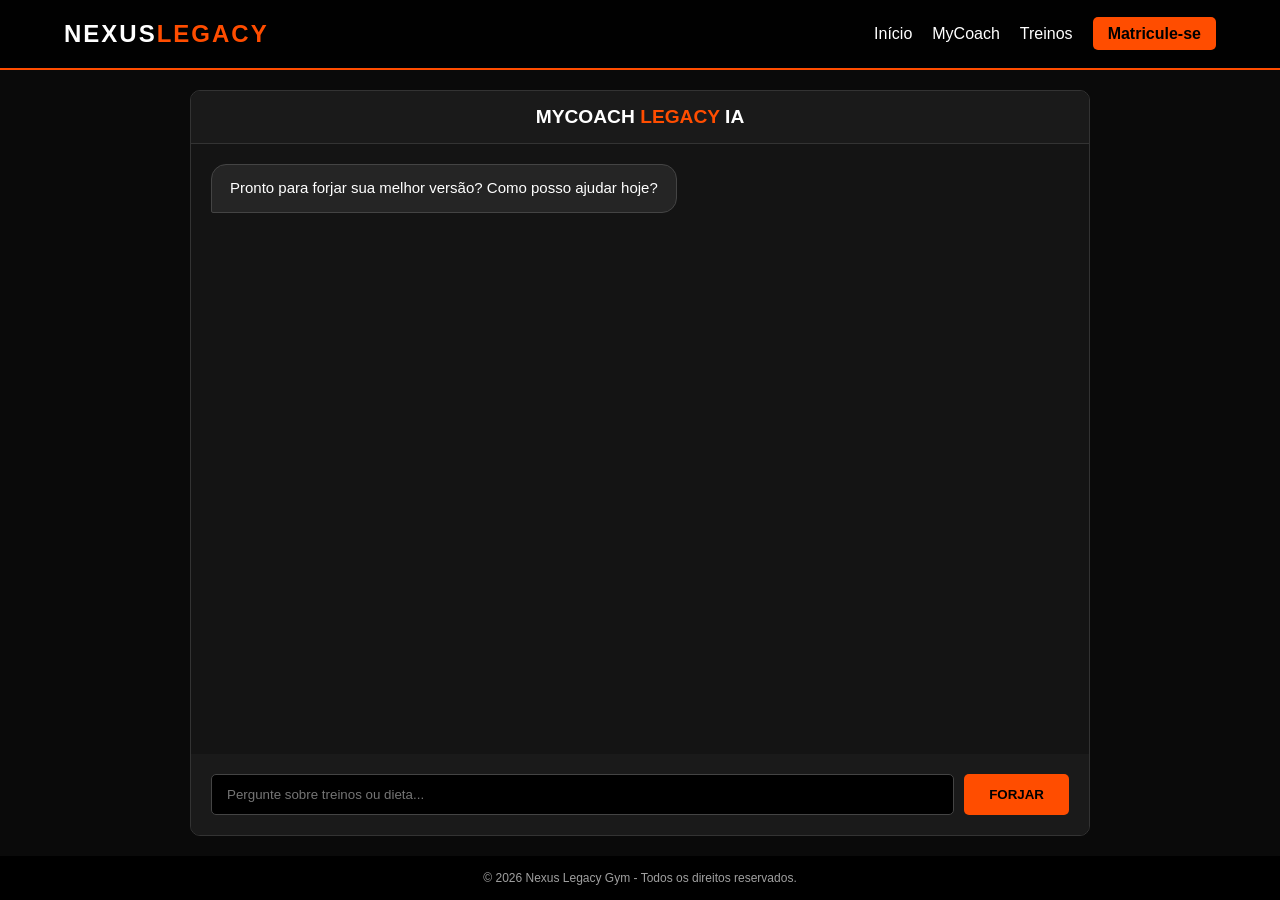
==== templates/index.html @ bda9ba47 "Rename nexusia.html to index.html" ====
<!DOCTYPE html>
<html lang="pt-br">
<head>
    <meta charset="UTF-8">
    <meta name="viewport" content="width=device-width, initial-scale=1.0">
    <link rel="stylesheet" href="nexusia.css">
    <title>MyCoach | Nexus Legacy</title>
    
</head>
<body>

    <header class="barra-navegacao">
        <div class="logotipo">NEXUS<span>LEGACY</span></div>
        <nav>
            <ul>
                <li><a href="index.html">Início</a></li>
                <li><a href="nexusia.html">MyCoach</a></li>
                <li><a href="treinos.html">Treinos</a></li>
                <li><a href="Cadaspage.html" class="botao-menu">Matricule-se</a></li>
            </ul>
        </nav>
    </header>

    <main class="chat-container">
        <div class="chat-header">
            <h2>MyCoach <span>Legacy</span> IA</h2>
        </div>

        <div id="chat-messages">
            <div class="mensagem bot-message">
                Pronto para forjar sua melhor versão? Como posso ajudar hoje?
            </div>
            <div id="typing-indicator" class="typing">
                <span class="dot"></span>
                <span class="dot"></span>
                <span class="dot"></span>
            </div>
        </div>

        <div class="chat-input-area">
            <input type="text" id="user-input" placeholder="Pergunte sobre treinos ou dieta...">
            <button id="btn-enviar">FORJAR</button>
        </div>
    </main>

    <footer>
        <p>&copy; 2026 Nexus Legacy Gym - Todos os direitos reservados.</p>
    </footer>

    <script>
        const input = document.getElementById('user-input');
        const btn = document.getElementById('btn-enviar');
        const chatMessages = document.getElementById('chat-messages');
        const typingIndicator = document.getElementById('typing-indicator');

        async function enviarMensagem() {
            const mensagem = input.value.trim();
            if (!mensagem) return;

            adicionarMensagem(mensagem, 'user-message');
            input.value = '';

            // Mostrar indicador de digitação e mover para o final
            typingIndicator.style.display = 'block';
            chatMessages.appendChild(typingIndicator); 
            chatMessages.scrollTop = chatMessages.scrollHeight;

            try {
                const response = await fetch('/perguntar', {
                    method: 'POST',
                    headers: { 'Content-Type': 'application/json' },
                    body: JSON.stringify({ mensagem: mensagem })
                });

                const dados = await response.json();
                
                typingIndicator.style.display = 'none'; // Esconde indicador
                adicionarMensagem(dados.resposta, 'bot-message');
            } catch (error) {
                typingIndicator.style.display = 'none';
                adicionarMensagem("Erro técnico na NexusIA.", 'bot-message');
            }
        }

        function adicionarMensagem(texto, classe) {
            const div = document.createElement('div');
            div.className = `mensagem ${classe}`;
            div.innerText = texto;
            // Insere antes do indicador para ele sempre ficar por último enquanto ativo
            chatMessages.insertBefore(div, typingIndicator);
            chatMessages.scrollTop = chatMessages.scrollHeight;
        }

        btn.addEventListener('click', enviarMensagem);
        input.addEventListener('keypress', (e) => { if (e.key === 'Enter') enviarMensagem(); });
    </script>
</body>
</html>
---- templates/nexusia.css ----
/* CONFIGURAÇÕES GERAIS - ESTILO NEXUS LEGACY */
        :root {
            --cor-fundo: #0a0a0a;
            --cor-card: #141414;
            --cor-primaria: #ff4d00;
            --cor-texto: #ffffff;
            --cor-suave: #a0a0a0;
        }

        * {
            margin: 0;
            padding: 0;
            box-sizing: border-box;
            font-family: 'Segoe UI', Roboto, Helvetica, Arial, sans-serif;
        }

        body {
            background-color: var(--cor-fundo);
            color: var(--cor-texto);
            display: flex;
            flex-direction: column;
            height: 100vh;
        }

        .barra-navegacao {
            display: flex;
            justify-content: space-between;
            align-items: center;
            padding: 20px 5%;
            background: rgba(0, 0, 0, 0.9);
            border-bottom: 2px solid var(--cor-primaria);
        }

        .logotipo {
            font-size: 24px;
            font-weight: bold;
            letter-spacing: 2px;
        }

        .logotipo span {
            color: var(--cor-primaria);
        }

        nav ul {
            display: flex;
            list-style: none;
            gap: 20px;
        }

        nav ul li a {
            color: white;
            text-decoration: none;
            font-weight: 500;
        }

        .botao-menu {
            background-color: var(--cor-primaria);
            padding: 8px 15px;
            border-radius: 5px;
            color: black !important;
            font-weight: bold;
        }

        .chat-container {
            flex: 1;
            display: flex;
            flex-direction: column;
            max-width: 900px;
            margin: 20px auto;
            width: 95%;
            background: var(--cor-card);
            border-radius: 10px;
            overflow: hidden;
            border: 1px solid #333;
        }

        .chat-header {
            background: #1a1a1a;
            padding: 15px;
            text-align: center;
            border-bottom: 1px solid #333;
        }

        .chat-header h2 { font-size: 1.2rem; text-transform: uppercase; }
        .chat-header span { color: var(--cor-primaria); }

        #chat-messages {
            flex: 1;
            padding: 20px;
            overflow-y: auto;
            display: flex;
            flex-direction: column;
            gap: 15px;
        }

        .mensagem {
            max-width: 80%;
            padding: 12px 18px;
            border-radius: 15px;
            line-height: 1.5;
            font-size: 15px;
            position: relative;
        }

        .user-message {
            align-self: flex-end;
            background: var(--cor-primaria);
            color: black;
            font-weight: 500;
            border-bottom-right-radius: 2px;
        }

        .bot-message {
            align-self: flex-start;
            background: #252525;
            color: white;
            border-bottom-left-radius: 2px;
            border: 1px solid #444;
        }

        /* ANIMAÇÃO DE DIGITANDO */
        .typing {
            display: none; /* Escondido por padrão */
            align-self: flex-start;
            background: #252525;
            padding: 15px;
            border-radius: 15px;
            border-bottom-left-radius: 2px;
            border: 1px solid #444;
        }

        .dot {
            height: 8px;
            width: 8px;
            background-color: var(--cor-primaria);
            border-radius: 50%;
            display: inline-block;
            margin-right: 3px;
            animation: bounce 1.3s linear infinite;
        }

        .dot:nth-child(2) { animation-delay: -1.1s; }
        .dot:nth-child(3) { animation-delay: -0.9s; }

        @keyframes bounce {
            0%, 60%, 100% { transform: translateY(0); }
            30% { transform: translateY(-7px); }
        }

        .chat-input-area {
            padding: 20px;
            background: #1a1a1a;
            display: flex;
            gap: 10px;
        }

        input[type="text"] {
            flex: 1;
            background: #000;
            border: 1px solid #444;
            padding: 12px 15px;
            color: white;
            border-radius: 5px;
            outline: none;
        }

        button#btn-enviar {
            background: var(--cor-primaria);
            color: black;
            border: none;
            padding: 0 25px;
            border-radius: 5px;
            font-weight: bold;
            cursor: pointer;
        }

        footer {
            text-align: center;
            padding: 15px;
            font-size: 12px;
            color: var(--cor-suave);
            background: black;
        }
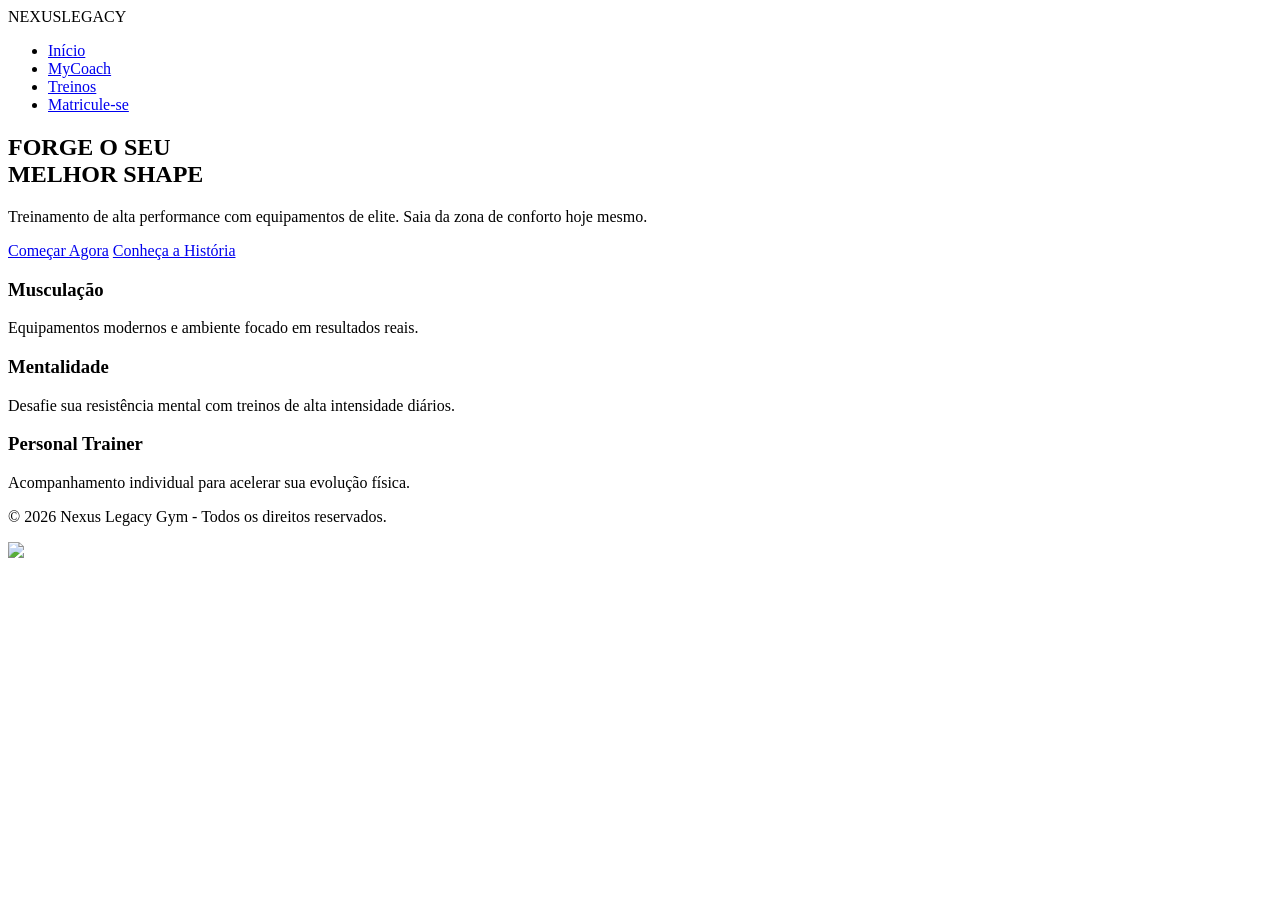
==== commit ed4686c8: "Update index.html" ====
--- a/templates/index.html
+++ b/templates/index.html
@@ -1,98 +1,59 @@
-<!DOCTYPE html>
-<html lang="pt-br">
-<head>
-    <meta charset="UTF-8">
-    <meta name="viewport" content="width=device-width, initial-scale=1.0">
-    <link rel="stylesheet" href="nexusia.css">
-    <title>MyCoach | Nexus Legacy</title>
-    
-</head>
-<body>
-
-    <header class="barra-navegacao">
-        <div class="logotipo">NEXUS<span>LEGACY</span></div>
-        <nav>
-            <ul>
-                <li><a href="index.html">Início</a></li>
-                <li><a href="nexusia.html">MyCoach</a></li>
-                <li><a href="treinos.html">Treinos</a></li>
-                <li><a href="Cadaspage.html" class="botao-menu">Matricule-se</a></li>
-            </ul>
-        </nav>
-    </header>
-
-    <main class="chat-container">
-        <div class="chat-header">
-            <h2>MyCoach <span>Legacy</span> IA</h2>
-        </div>
-
-        <div id="chat-messages">
-            <div class="mensagem bot-message">
-                Pronto para forjar sua melhor versão? Como posso ajudar hoje?
-            </div>
-            <div id="typing-indicator" class="typing">
-                <span class="dot"></span>
-                <span class="dot"></span>
-                <span class="dot"></span>
-            </div>
-        </div>
-
-        <div class="chat-input-area">
-            <input type="text" id="user-input" placeholder="Pergunte sobre treinos ou dieta...">
-            <button id="btn-enviar">FORJAR</button>
-        </div>
-    </main>
-
-    <footer>
-        <p>&copy; 2026 Nexus Legacy Gym - Todos os direitos reservados.</p>
-    </footer>
-
-    <script>
-        const input = document.getElementById('user-input');
-        const btn = document.getElementById('btn-enviar');
-        const chatMessages = document.getElementById('chat-messages');
-        const typingIndicator = document.getElementById('typing-indicator');
-
-        async function enviarMensagem() {
-            const mensagem = input.value.trim();
-            if (!mensagem) return;
-
-            adicionarMensagem(mensagem, 'user-message');
-            input.value = '';
-
-            // Mostrar indicador de digitação e mover para o final
-            typingIndicator.style.display = 'block';
-            chatMessages.appendChild(typingIndicator); 
-            chatMessages.scrollTop = chatMessages.scrollHeight;
-
-            try {
-                const response = await fetch('/perguntar', {
-                    method: 'POST',
-                    headers: { 'Content-Type': 'application/json' },
-                    body: JSON.stringify({ mensagem: mensagem })
-                });
-
-                const dados = await response.json();
-                
-                typingIndicator.style.display = 'none'; // Esconde indicador
-                adicionarMensagem(dados.resposta, 'bot-message');
-            } catch (error) {
-                typingIndicator.style.display = 'none';
-                adicionarMensagem("Erro técnico na NexusIA.", 'bot-message');
-            }
-        }
-
-        function adicionarMensagem(texto, classe) {
-            const div = document.createElement('div');
-            div.className = `mensagem ${classe}`;
-            div.innerText = texto;
-            // Insere antes do indicador para ele sempre ficar por último enquanto ativo
-            chatMessages.insertBefore(div, typingIndicator);
-            chatMessages.scrollTop = chatMessages.scrollHeight;
-        }
-
-        btn.addEventListener('click', enviarMensagem);
-        input.addEventListener('keypress', (e) => { if (e.key === 'Enter') enviarMensagem(); });
-    </script>
-</body>
-</html>
+<!DOCTYPE html>
+<html lang="pt-br">
+<head>
+    <meta charset="UTF-8">
+    <meta name="viewport" content="width=device-width, initial-scale=1.0">
+    <link rel="icon" type="image/jpeg" href="seets/Icone site.jpeg">
+    <title>Academia Nexus Legacy | Força e Resultado</title>
+    <link rel="stylesheet" href="style/Estilificação do site.css">
+</head>
+<body>
+
+    <header class="barra-navegacao">
+        <div class="logotipo">NEXUS<span>LEGACY</span></div>
+      <nav>
+         <ul>
+             <li><a href="/">Início</a></li>
+             <li><a href="/mycoach">MyCoach</a></li>
+             <li><a href="/treinos">Treinos</a></li>
+             <li><a href="/cadastro" class="botao-menu">Matricule-se</a></li>
+         </ul>
+       </nav>
+    </header>
+
+    <section class="banner-principal">
+        <div class="conteudo-banner">
+            <h1>FORGE O SEU <br><span class="destaque">MELHOR SHAPE</span></h1>
+            <p>Treinamento de alta performance com equipamentos de elite. Saia da zona de conforto hoje mesmo.</p>
+            <div class="botoes-chamada">
+                <a href="/cadastro" class="botao-primario">Começar Agora</a>
+                <a href="historia.html" class="botao-secundario">Conheça a História</a>
+            </div>
+        </div>
+    </section>
+
+    <section class="nossos-servicos">
+        <div class="cartao-servico">
+            <h3>Musculação</h3>
+            <p>Equipamentos modernos e ambiente focado em resultados reais.</p>
+        </div>
+        <div class="cartao-servico">
+            <h3>Mentalidade</h3>
+            <p>Desafie sua resistência mental com treinos de alta intensidade diários.</p>
+        </div>
+        <div class="cartao-servico">
+            <h3>Personal Trainer</h3>
+            <p>Acompanhamento individual para acelerar sua evolução física.</p>
+        </div>
+    </section>
+
+    <footer>
+        <p>&copy; 2026 Nexus Legacy Gym - Todos os direitos reservados.</p>
+    </footer>
+    
+      <a href="templates/historia.html" class="link-fixo">
+        <img src="seets/icone-preto.png">
+    </a>
+</body>
+    
+</html>
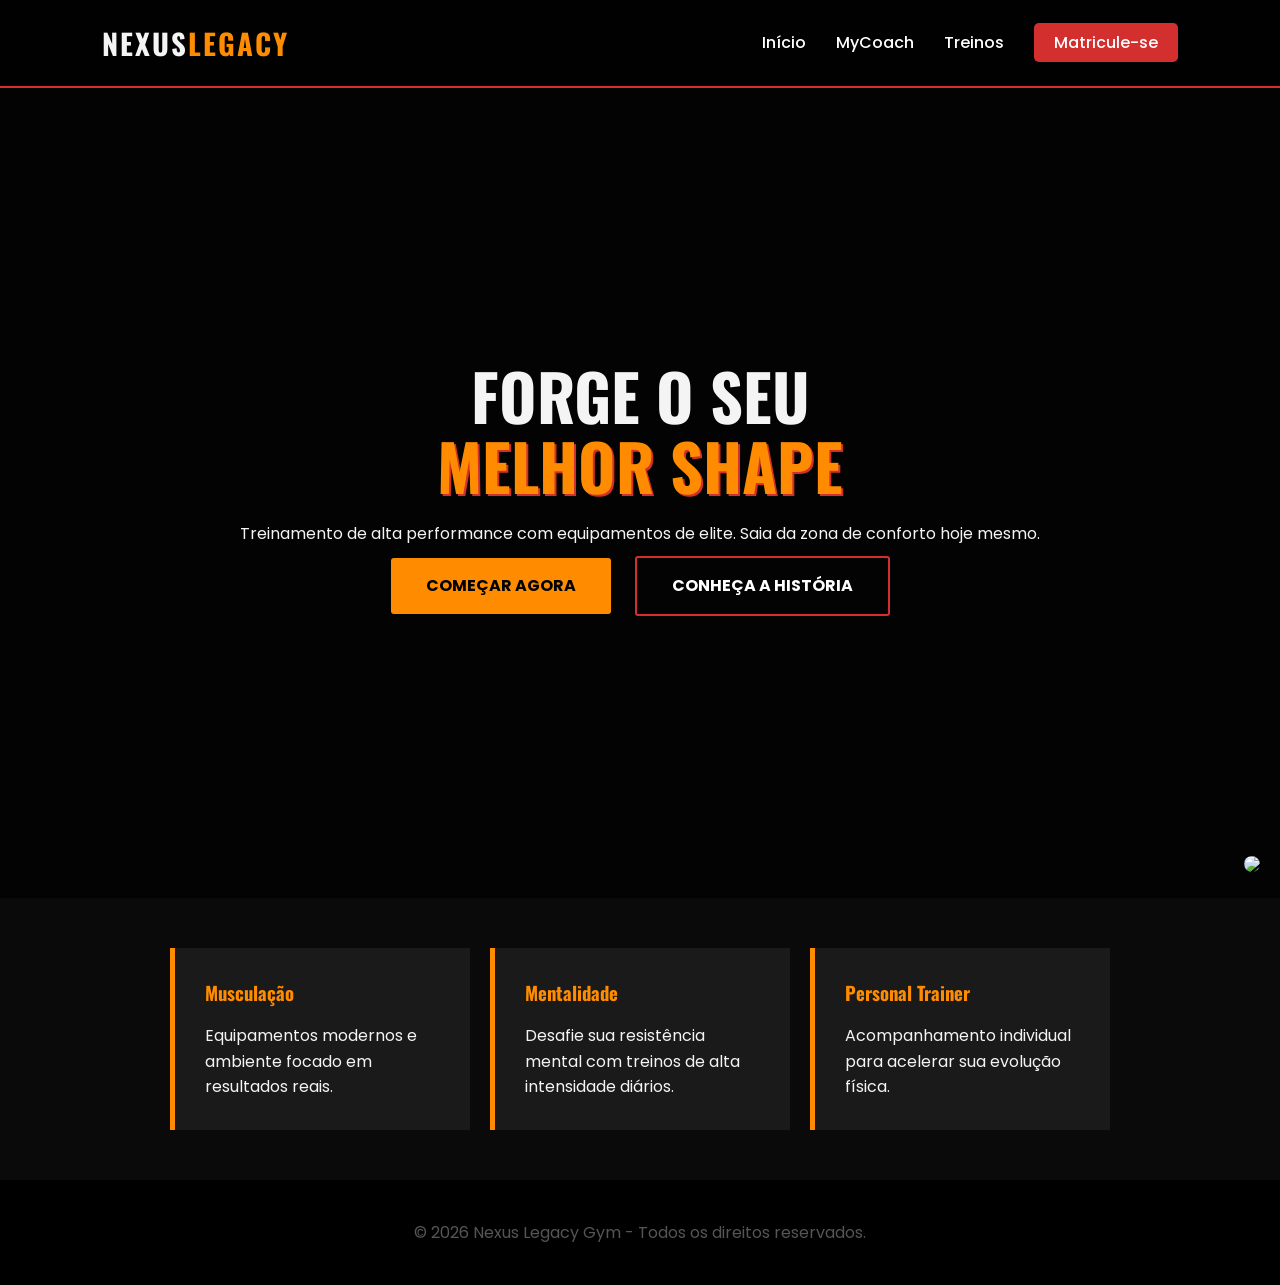
==== commit 00185040: "Update index.html" ====
--- a/templates/index.html
+++ b/templates/index.html
@@ -3,9 +3,9 @@
 <head>
     <meta charset="UTF-8">
     <meta name="viewport" content="width=device-width, initial-scale=1.0">
-    <link rel="icon" type="image/jpeg" href="seets/Icone site.jpeg">
+    <link rel="icon" type="image/jpeg" href="/static/seets/Icone site.jpeg">
     <title>Academia Nexus Legacy | Força e Resultado</title>
-    <link rel="stylesheet" href="style/Estilificação do site.css">
+    <link rel="stylesheet" href="/static/style/estilo.css">
 </head>
 <body>
 
@@ -27,7 +27,7 @@
             <p>Treinamento de alta performance com equipamentos de elite. Saia da zona de conforto hoje mesmo.</p>
             <div class="botoes-chamada">
                 <a href="/cadastro" class="botao-primario">Começar Agora</a>
-                <a href="historia.html" class="botao-secundario">Conheça a História</a>
+                <a href="/historia" class="botao-secundario">Conheça a História</a>
             </div>
         </div>
     </section>
@@ -51,8 +51,8 @@
         <p>&copy; 2026 Nexus Legacy Gym - Todos os direitos reservados.</p>
     </footer>
     
-      <a href="templates/historia.html" class="link-fixo">
-        <img src="seets/icone-preto.png">
+      <a href="/historia" class="link-fixo">
+        <img src="/static/seets/icone-preto.png">
     </a>
 </body>
     
--- a/static/style/estilo.css
+++ b/static/style/estilo.css
@@ -0,0 +1,343 @@
+@import url('https://fonts.googleapis.com/css2?family=Oswald:wght@400;700&family=Poppins:wght@300;400&display=swap');
+
+:root {
+    --laranja-principal: #FF8C00;
+    --vermelho-principal: #D32F2F;
+    --preto-fundo: #0A0A0A;
+    --texto-claro: #F4F4F4;
+    --cinza-cartao: #1A1A1A;
+    --primary: var(--laranja-principal);
+    --card-bg: var(--cinza-cartao);
+    --border: #333;
+}
+* {
+    margin: 0;
+    padding: 0;
+    box-sizing: border-box;
+}
+
+body {
+    font-family: 'Poppins', sans-serif;
+    background-color: var(--preto-fundo);
+    color: var(--texto-claro);
+    line-height: 1.6;
+}
+
+/* --- BARRA DE NAVEGAÇÃO --- */
+.barra-navegacao {
+    display: flex;
+    justify-content: space-between;
+    align-items: center;
+    padding: 20px 8%;
+    background-color: rgba(0, 0, 0, 0.9);
+    border-bottom: 2px solid var(--vermelho-principal);
+}
+
+.logotipo {
+    font-family: 'Oswald', sans-serif;
+    font-size: 1.8rem;
+    font-weight: bold;
+    letter-spacing: 2px;
+}
+
+.logotipo span {
+    color: var(--laranja-principal);
+}
+
+.barra-navegacao ul {
+    display: flex;
+    list-style: none;
+}
+
+.barra-navegacao ul li {
+    margin-left: 30px;
+}
+
+.barra-navegacao ul li a {
+    text-decoration: none;
+    color: white;
+    font-weight: 500;
+}
+.barra-navegacao:hover ul li a{
+    transform: scale(0.8);
+    cursor:pointer;
+}
+
+.botao-menu {
+    background: var(--vermelho-principal);
+    padding: 8px 20px;
+    border-radius: 5px;
+}
+
+/* --- BANNER PRINCIPAL --- */
+.banner-principal {
+    height: 90vh;
+    background: linear-gradient(rgba(0,0,0,0.7), rgba(0,0,0,0.7)), 
+                url('seets/fotomainsite.jpg');
+    background-size: cover;
+    background-position: center;
+    display: flex;
+    align-items: center;
+    justify-content: center;
+    text-align: center;
+    padding: 0 20px;
+}
+
+.banner-principal h1 {
+    font-family: 'Oswald', sans-serif;
+    font-size: 4rem;
+    line-height: 1.1;
+    margin-bottom: 20px;
+}
+
+.destaque {
+    color: var(--laranja-principal);
+    text-shadow: 2px 2px var(--vermelho-principal);
+}
+
+/* --- BOTOES --- */
+.botao-primario, .botao-secundario {
+    display: inline-block;
+    padding: 15px 35px;
+    text-decoration: none;
+    font-weight: bold;
+    text-transform: uppercase;
+    margin: 10px;
+    border-radius: 3px;
+}
+
+.botao-primario {
+    background-color: var(--laranja-principal);
+    color: black;
+}
+.botao-primario:hover{
+    background-color: var(--vermelho-principal);
+    color:white;
+    transform:scale(1.2);
+    cursor:pointer;
+}
+
+.botao-secundario {
+    border: 2px solid var(--vermelho-principal);
+    color: white;
+}
+.botao-secundario:hover{
+    background-color: var(--laranja-principal) ;
+    color:black;
+    transform:scale(1.2);
+    cursor:pointer;
+}
+
+/* --- SERVIÇOS --- */
+.nossos-servicos {
+    display: flex;
+    justify-content: center;
+    flex-wrap: wrap;
+    gap: 20px;
+    padding: 50px 8%;
+}
+
+.cartao-servico {
+    background-color: var(--cinza-cartao);
+    padding: 30px;
+    width: 300px;
+    border-left: 5px solid var(--laranja-principal);
+}
+
+.cartao-servico h3 {
+    color: var(--laranja-principal);
+    margin-bottom: 15px;
+    font-family: 'Oswald', sans-serif;
+}
+
+footer {
+    text-align: center;
+    padding: 40px;
+    background: #000;
+    color: #555;
+}
+/*--- ICONE DO SITE CANTO---*/
+
+.link-fixo {
+    position: fixed;   
+    bottom: 20px;     
+    right: 20px;       
+    z-index: 9999;     
+}
+
+.link-fixo img {
+    width: 60px;       
+    height: auto;
+    border-radius: 50%; 
+}
+
+.link-fixo:hover {
+    cursor:pointer;
+    transform: scale(1.2); 
+}
+
+
+
+
+
+
+/* ---TREINAMENTO HTML --- */
+
+/* --- Historia da academia --- */
+.secao-historia {
+    padding: 80px 8%;
+    display: flex;
+    align-items: center;
+    background-color: var(--preto-fundo); /* Mantendo seu fundo original */
+}
+
+.container-historia {
+    display: grid;
+    grid-template-columns: 1fr 1fr;
+    gap: 40px;
+    align-items: center;
+}
+
+.texto-historia h2 {
+    font-family: 'Oswald', sans-serif;
+    font-size: 2rem;
+    margin-bottom: 15px;
+}
+
+.imagem-espaco img {
+    width: 100%;
+    border-radius: 8px;
+    border: 2px solid var(--laranja-principal); /* Usando sua variável */
+}
+
+/* --- ORIENTAÇÃO DE TREINO --- */
+
+.orientacao-compacta {
+    text-align: center; /* Alinha com o título principal */
+    margin-bottom: 40px; /* Dá espaço para os cards de treino */
+}
+
+.subtitulo-legado {
+    font-family: 'Oswald', sans-serif;
+    font-size: 1.4rem;
+    color: var(--texto-claro);
+    letter-spacing: 2px;
+    margin-bottom: 5px;
+    text-transform: uppercase;
+}
+
+.metodo {
+    font-family: 'Oswald', sans-serif;
+    font-size: 1rem;
+    color: var(--laranja-principal); /* Cor de destaque da sua academia */
+    font-weight: 300;
+    letter-spacing: 1px;
+    opacity: 0.9;
+}
+/* --- SEÇÃO DETALHADA DE TREINOS --- */
+.secao-treinos-detalhada {
+    padding: 60px 8%;
+    background-color: var(--preto-fundo);
+}
+
+.grupo-muscular {
+    margin-bottom: 50px;
+}
+
+.nome-grupo {
+    font-family: 'Oswald', sans-serif;
+    color: var(--texto-claro);
+    border-left: 5px solid var(--laranja-principal);
+    padding-left: 15px;
+    margin-bottom: 25px;
+    text-transform: uppercase;
+}
+
+/* Grid de 4 quadrados */
+.grid-exercicios {
+    display: grid;
+    grid-template-columns: repeat(auto-fit, minmax(200px, 1fr));
+    gap: 20px;
+}
+
+.card-exercicio {
+    position: relative;
+    height: 250px;
+    background-color: var(--cinza-cartao);
+    border-radius: 8px;
+    overflow: hidden;
+    border: 1px solid #333;
+    transition: transform 0.3s ease, border-color 0.3s ease;
+}
+
+.card-exercicio:hover {
+    transform: scale(1.05);
+    border-color: var(--laranja-principal);
+}
+
+.card-exercicio img {
+    width: 100%;
+    height: 100%;
+    object-fit: cover; 
+    filter: grayscale(50%); 
+    transition: 0.3s;
+}
+
+.card-exercicio:hover img {
+    filter: grayscale(0%);
+}
+
+.info-ex {
+    position: absolute;
+    bottom: 0;
+    width: 100%;
+    background: rgba(0, 0, 0, 0.8);
+    padding: 10px;
+    text-align: center;
+}
+
+.info-ex h4 {
+    font-family: 'Oswald', sans-serif;
+    color: var(--laranja-principal);
+    font-size: 1.1rem;
+    margin: 0;
+}
+
+/* --- CONFIGURAÇÃO PARA CELULARES --- */
+@media screen and (max-width: 768px) {
+    
+    /* Ajusta o tamanho dos textos principais */
+    h1 {
+        font-size: 1.8rem !important;
+        text-align: center;
+    }
+
+    /* Faz com que as colunas fiquem uma embaixo da outra */
+    .container, .flex-row, .grid-container { 
+        display: flex;
+        flex-direction: column;
+        width: 100% !important;
+        padding: 10px;
+    }
+
+    /* Ajusta a imagem da academia para não cortar */
+    .fotomainsite, img {
+        width: 100% !important;
+        height: auto !important;
+    }
+
+    /* Ajusta os botões e menus para serem fáceis de clicar com o polegar */
+    button, .nav-item, a {
+        display: block;
+        width: 100%;
+        margin-bottom: 10px;
+        text-align: center;
+        padding: 15px 0;
+    }
+
+    /* Esconde elementos que podem poluir a tela pequena (opcional) */
+    .desktop-only {
+        display: none;
+    }
+}
+
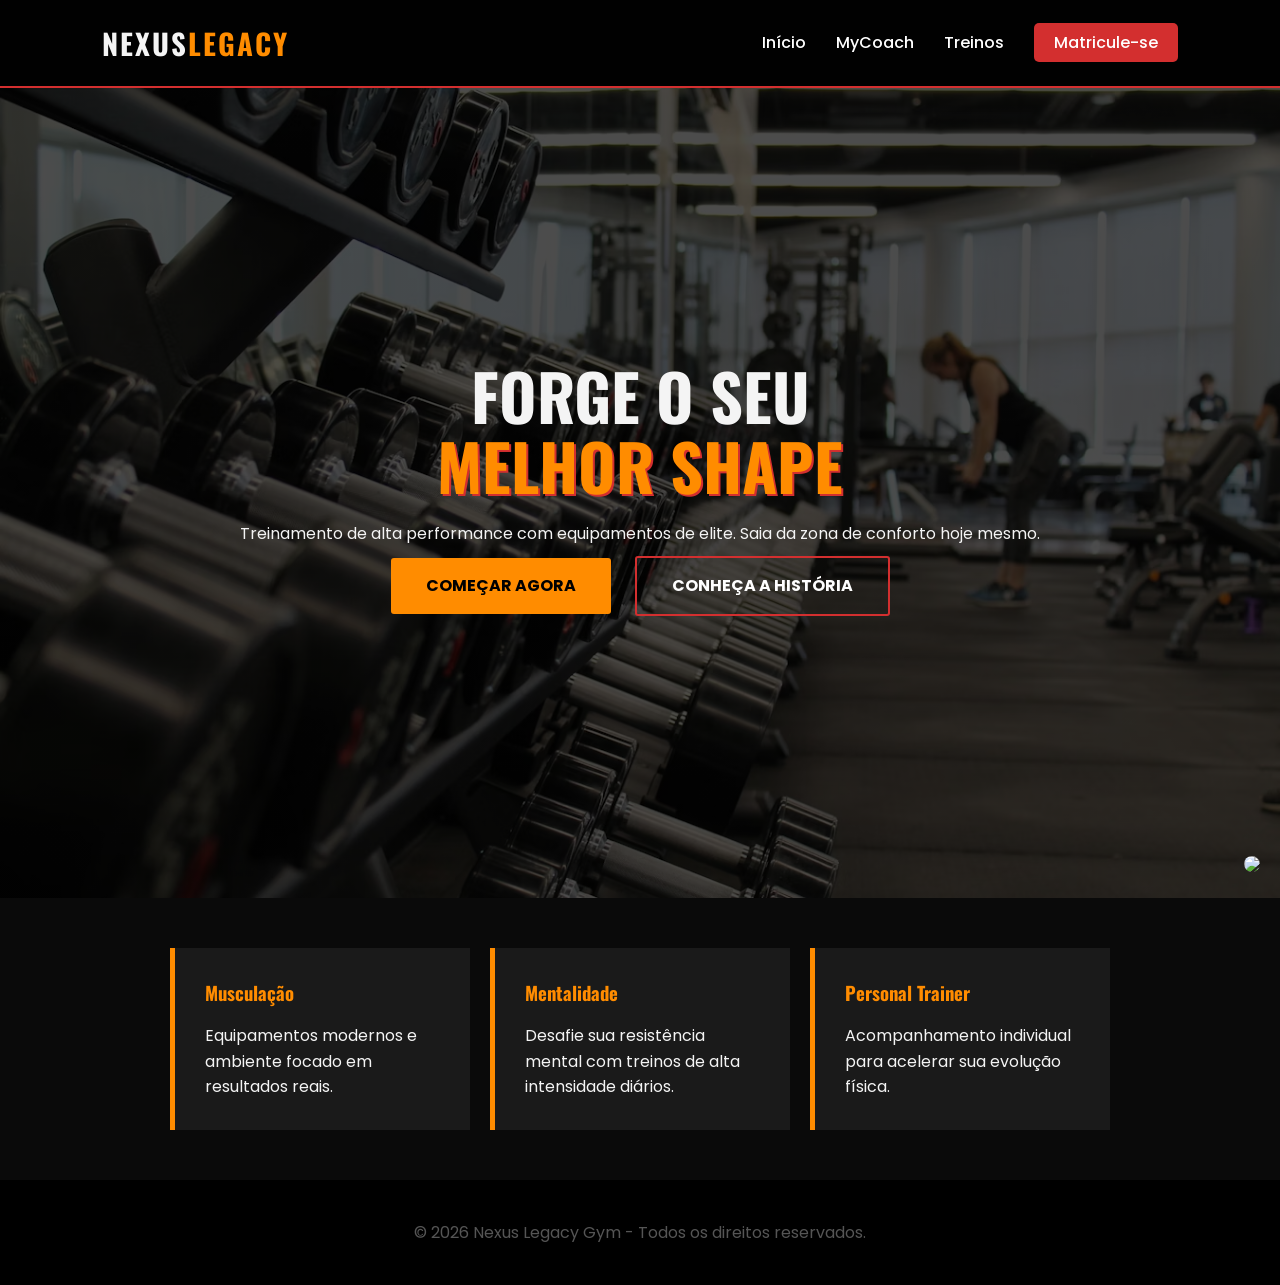
==== commit c2ac0215: "Update index.html" ====
--- a/templates/index.html
+++ b/templates/index.html
@@ -3,7 +3,7 @@
 <head>
     <meta charset="UTF-8">
     <meta name="viewport" content="width=device-width, initial-scale=1.0">
-    <link rel="icon" type="image/jpeg" href="/static/seets/Icone site.jpeg">
+    <link rel="icon" type="image/jpeg" href="/static/seets/Icone-site.jpeg">
     <title>Academia Nexus Legacy | Força e Resultado</title>
     <link rel="stylesheet" href="/static/style/estilo.css">
 </head>
--- a/static/style/estilo.css
+++ b/static/style/estilo.css
@@ -73,7 +73,7 @@
 .banner-principal {
     height: 90vh;
     background: linear-gradient(rgba(0,0,0,0.7), rgba(0,0,0,0.7)), 
-                url('seets/fotomainsite.jpg');
+                url('/static/seets/fotomainsite.jpg');
     background-size: cover;
     background-position: center;
     display: flex;
